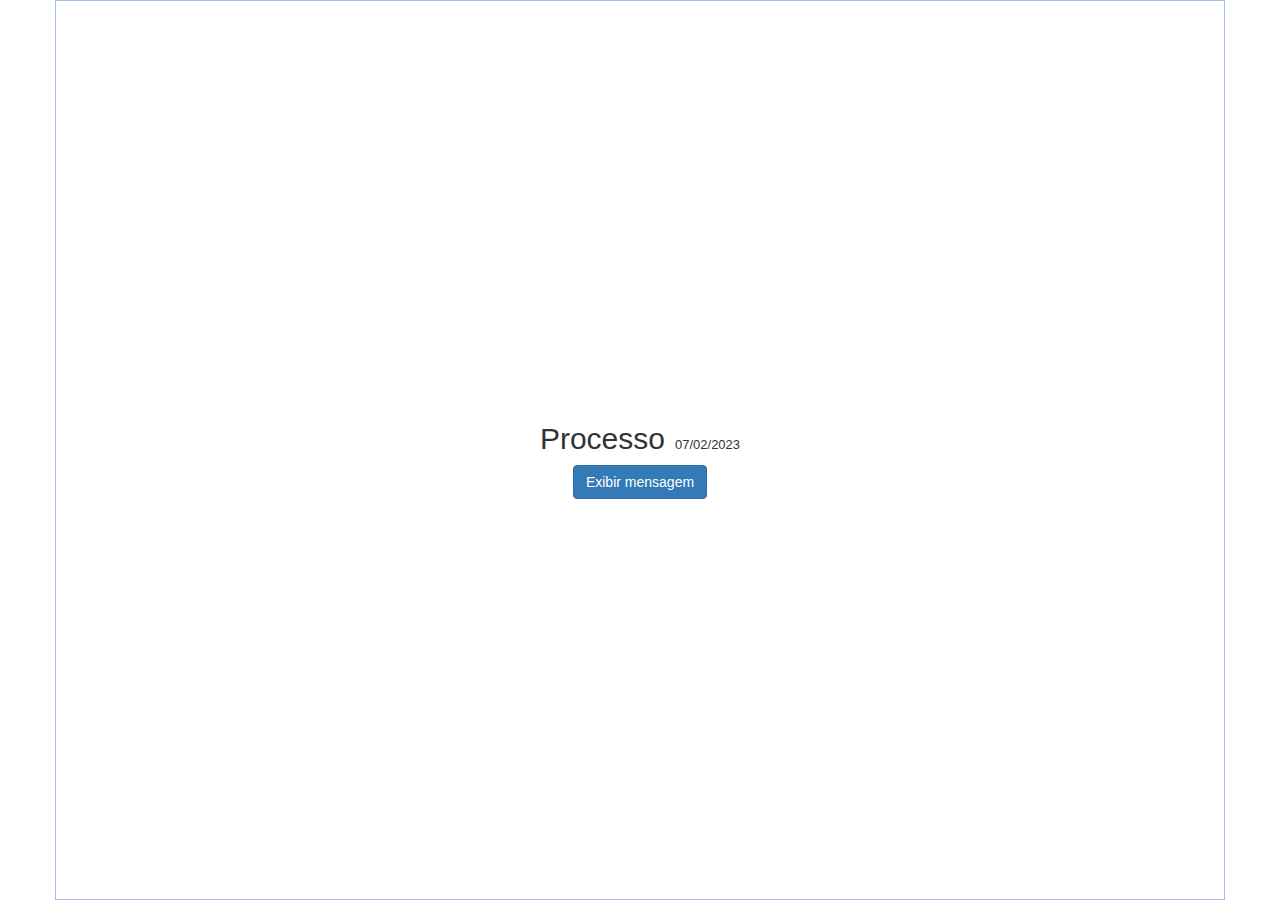
==== index.html @ 85984d8f "archives" ====
<!DOCTYPE html>
<html lang="pt-br">
  <head>
    <meta charset="utf-8" />
    <meta http-equiv="X-UA-Compatible" content="IE=edge" />
    <title></title>
    <meta name="description" content="" />
    <meta name="viewport" content="width=device-width, initial-scale=1" />
    <link rel="stylesheet" href="./style.css" />
    <link
      rel="stylesheet"
      href="https://maxcdn.bootstrapcdn.com/bootstrap/3.3.7/css/bootstrap.min.css"
    />
  </head>
  <body>
    <div class="container">
      <div class="titles">
        <h2>
          Processo<span style="margin-left: 10px; font-size: 13px"
            >07/02/2023</span
          >
        </h2>
      </div>
      <div class="modal fade" id="modal-mensagem">
        <div class="modal-dialog">
          <div class="modal-content">
            <div class="modal-header">
              <button type="button" class="close" data-dismiss="modal">
                <span>×</span>
              </button>
              <h4 class="modal-title">Processo</h4>
            </div>
            <div class="modal-body">
              <form>
                <div class="form-group">
                  <label for="recipient-name" class="col-form-label"
                    >Encaminhar:</label
                  >
                  <input
                    type="text"
                    placeholder="Unidade / Posto Atendimento"
                    class="form-control"
                    id="recipient-name"
                  />
                </div>
                <div class="form-group">
                  <label for="recipient-name" class="col-form-label"
                    >Atribuir:&nbsp;&nbsp;&nbsp;&nbsp;&nbsp;&nbsp;&nbsp;&nbsp;</label
                  >
                  <input
                    type="text"
                    placeholder="Usuário"
                    class="form-control"
                    id="recipient-name"
                  />
                </div>
                <div style="display: flex" class="form-group">
                  <label
                    style="visibility: hidden"
                    for="recipient-name"
                    class="col-form-label"
                    >Atribuir:&nbsp;&nbsp;&nbsp;&nbsp;&nbsp;&nbsp;&nbsp;&nbsp;</label
                  >
                  <textarea class="form-control" id="message-text"></textarea>
                </div>
              </form>
            </div>
            <div class="modal-footer">
              <div
                style="
                  display: flex;
                  justify-content: space-between;
                  align-items: center;
                "
                class="form-group"
              >
                <div
                  style="
                    display: flex;
                    justify-content: space-between;
                    align-items: center;
                  "
                >
                  <label for="recipient-name" class="col-form-label"
                    >Situação:&nbsp;&nbsp;</label
                  >

                  <input type="text" class="form-control" id="recipient-name" />
                </div>

                <button
                  style="background-color: #a0bee6; font-weight: 500"
                  type="button"
                  class="btn-modal btn btn-default"
                  data-dismiss="modal"
                >
                  Enviar
                </button>
              </div>
            </div>
          </div>
        </div>
      </div>

      <button
        class="btn btn-primary"
        data-toggle="modal"
        data-target="#modal-mensagem"
      >
        Exibir mensagem
      </button>
    </div>
    <!-- Javascript -->
    <script src="https://code.jquery.com/jquery-3.1.1.min.js"></script>
    <script src="https://maxcdn.bootstrapcdn.com/bootstrap/3.3.7/js/bootstrap.min.js"></script>
    <script>
      $(function () {
        //código para exibir os modais
        $("#btn-mensagem").click(function () {
          $("#modal-mensagem").modal();
        });
      });
    </script>
  </body>
</html>
---- style.css ----
.container {
  max-width: 1200px;
  border: 1px solid #a0bee6;
  margin: 0 auto;
  min-height: 100vh;
  display: flex;
  flex-direction: column;
  justify-content: center;
  align-items: center;
}

.form-group {
  display: flex;
  justify-content: center;
  align-items: center;
  gap: 20px;
}

#recipient-name::placeholder {
  color: #a0bee6;
  text-align: center;
}
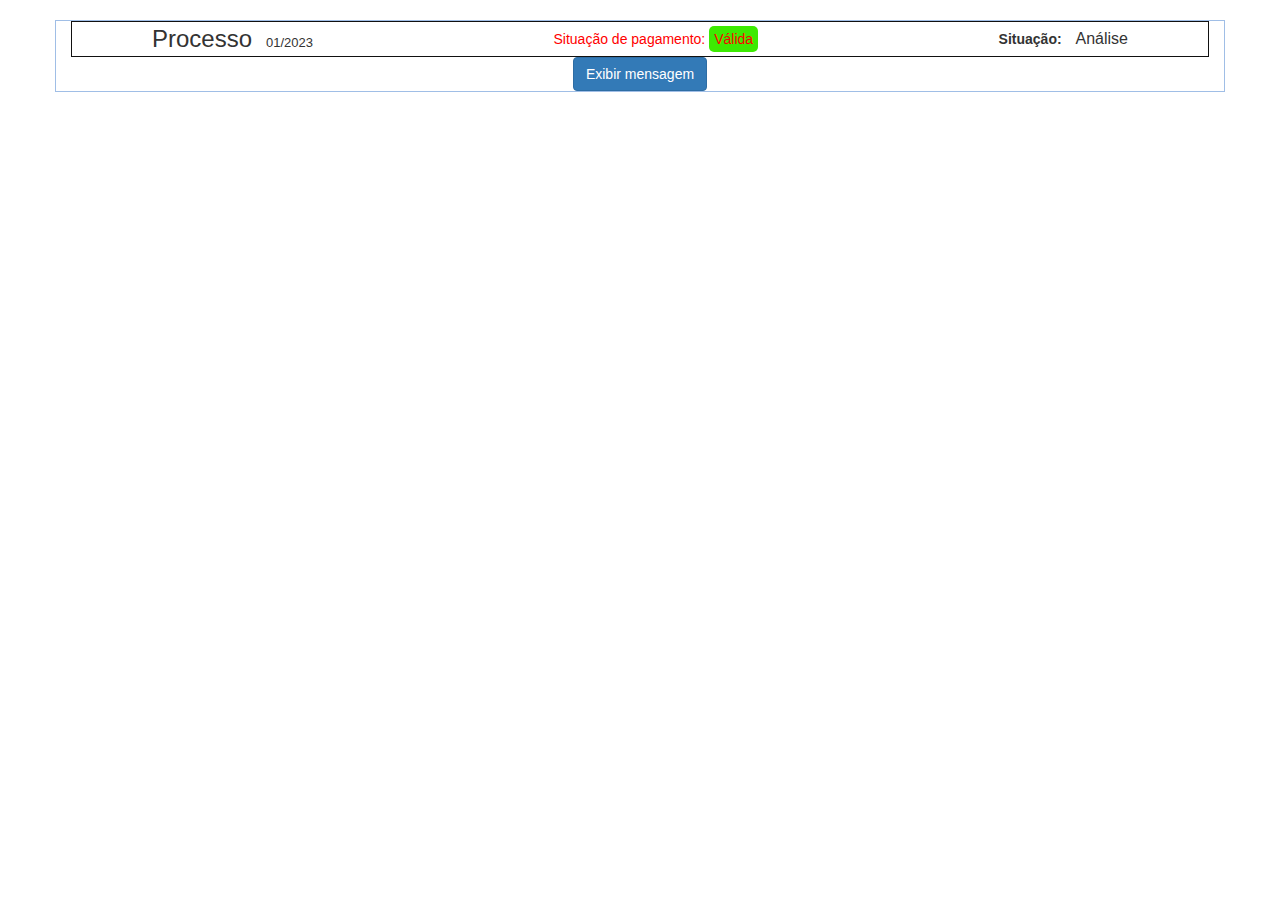
==== commit a1ba4f9f: "atualizações" ====
--- a/index.html
+++ b/index.html
@@ -15,11 +15,18 @@
   <body>
     <div class="container">
       <div class="titles">
-        <h2>
-          Processo<span style="margin-left: 10px; font-size: 13px"
-            >07/02/2023</span
-          >
-        </h2>
+        <div>
+          <span style="font-size: 24px">Processo</span>
+          <span style="margin-left: 10px; font-size: 13px">01/2023</span>
+        </div>
+        <div>
+          <span style="color: red">Situação de pagamento: </span
+          ><span class="pgt-styles">Válida</span>
+        </div>
+        <div>
+          <span style="font-weight: 600">Situação: </span>
+          <span style="margin-left: 10px; font-size: 16px">Análise</span>
+        </div>
       </div>
       <div class="modal fade" id="modal-mensagem">
         <div class="modal-dialog">
--- a/style.css
+++ b/style.css
@@ -1,8 +1,7 @@
 .container {
   max-width: 1200px;
   border: 1px solid #a0bee6;
-  margin: 0 auto;
-  min-height: 100vh;
+  margin: 20px auto;
   display: flex;
   flex-direction: column;
   justify-content: center;
@@ -20,3 +19,19 @@
   color: #a0bee6;
   text-align: center;
 }
+
+.titles {
+  width: 100%;
+  padding: 0 80px;
+  display: flex;
+  justify-content: space-between;
+  align-items: center;
+  border: 1px solid #111;
+}
+
+.pgt-styles {
+  background-color: #3dea02;
+  padding: 5px;
+  border-radius: 5px;
+  color: red;
+}
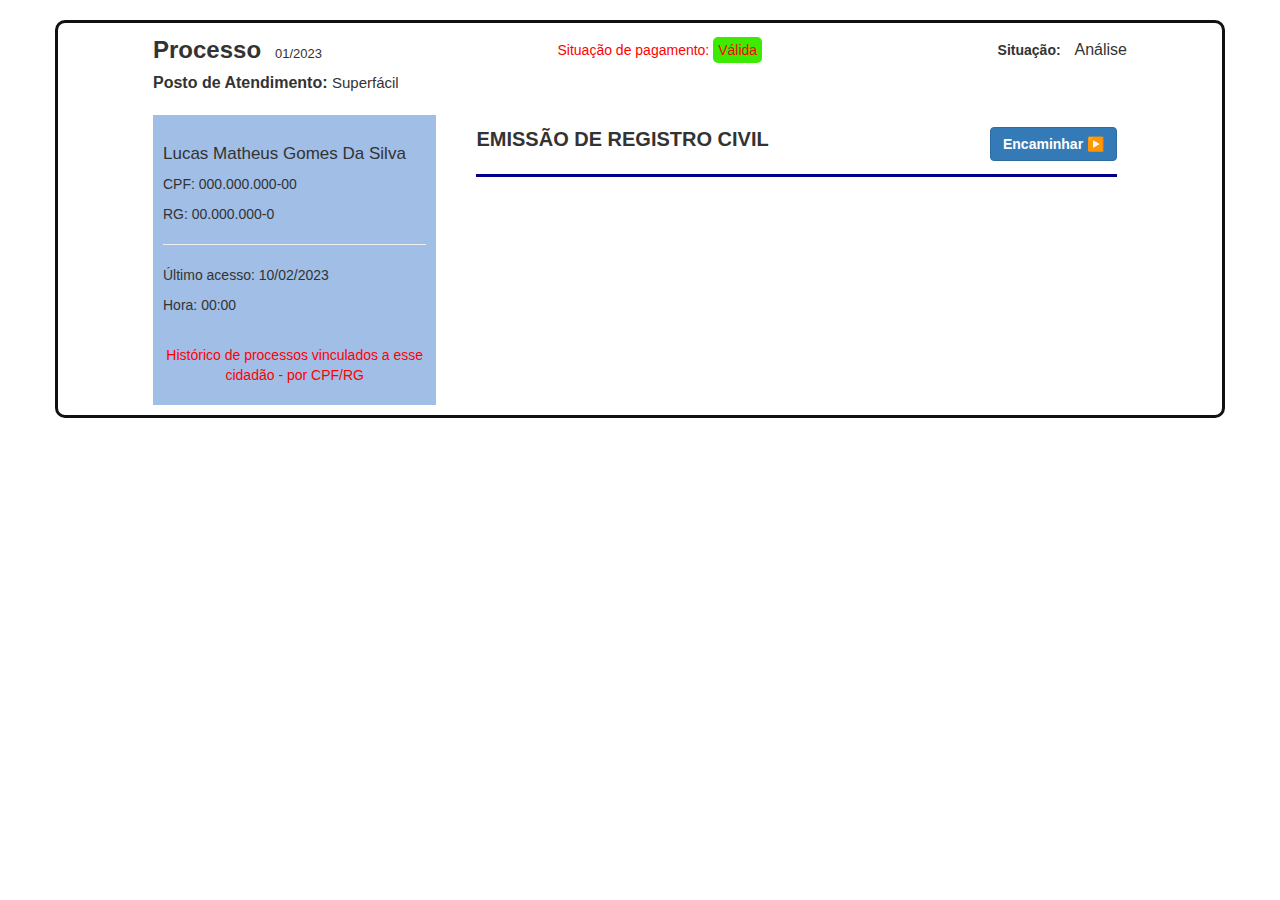
==== commit 541944eb: "atualizações" ====
--- a/index.html
+++ b/index.html
@@ -1,132 +1,129 @@
 <!DOCTYPE html>
 <html lang="pt-br">
-  <head>
-    <meta charset="utf-8" />
-    <meta http-equiv="X-UA-Compatible" content="IE=edge" />
-    <title></title>
-    <meta name="description" content="" />
-    <meta name="viewport" content="width=device-width, initial-scale=1" />
-    <link rel="stylesheet" href="./style.css" />
-    <link
-      rel="stylesheet"
-      href="https://maxcdn.bootstrapcdn.com/bootstrap/3.3.7/css/bootstrap.min.css"
-    />
-  </head>
-  <body>
-    <div class="container">
-      <div class="titles">
-        <div>
-          <span style="font-size: 24px">Processo</span>
-          <span style="margin-left: 10px; font-size: 13px">01/2023</span>
+
+<head>
+  <meta charset="utf-8" />
+  <meta http-equiv="X-UA-Compatible" content="IE=edge" />
+  <title></title>
+  <meta name="description" content="" />
+  <meta name="viewport" content="width=device-width, initial-scale=1" />
+  <link rel="stylesheet" href="./style.css" />
+  <link rel="stylesheet" href="https://maxcdn.bootstrapcdn.com/bootstrap/3.3.7/css/bootstrap.min.css" />
+</head>
+
+<body>
+  <div class="container">
+    <div class="titles">
+      <div>
+        <span style="font-size: 24px; font-weight: 600;">Processo</span>
+        <span style="margin-left: 10px; font-size: 13px">01/2023</span>
+      </div>
+      <div>
+        <span style="color: red">Situação de pagamento: </span><span class="pgt-styles">Válida</span>
+      </div>
+      <div>
+        <span style="font-weight: 600">Situação: </span>
+        <span style="margin-left: 10px; font-size: 16px">Análise</span>
+      </div>
+    </div>
+
+    <div style="margin-top: 5px" class="subtitles">
+
+      <div>
+        <span style="font-size: 16px; font-weight: 600;">Posto de Atendimento: </span><span style="font-size: 15px;">Superfácil</span>
+      </div>
+    </div>
+
+    <div class="box-main">
+      <div class="info-cidadao">
+        <h3 style="font-size: 17px;">Lucas Matheus Gomes Da Silva</h3>
+        <p>CPF: <span>000.000.000-00</span></p>
+        <p>RG: <span>00.000.000-0</span></p>
+        <hr>
+        <p>Último acesso: <span>10/02/2023</span></p>
+        <p>Hora: <span>00:00</span></p>
+        <br />
+        <p style="color: red; text-align: center;">Histórico de processos vinculados a esse cidadão - por CPF/RG</span></p>
+      </div>
+
+      <div class="emissao-registro">
+        <div class="bloco-one">
+          <p>Emissão de registro civil</p>
+          <button style="font-weight: 600;" class="btn btn-primary" data-toggle="modal" data-target="#modal-mensagem">
+            Encaminhar ▶️
+          </button>
         </div>
-        <div>
-          <span style="color: red">Situação de pagamento: </span
-          ><span class="pgt-styles">Válida</span>
+
+        <div class="bloco-two">
+
         </div>
-        <div>
-          <span style="font-weight: 600">Situação: </span>
-          <span style="margin-left: 10px; font-size: 16px">Análise</span>
-        </div>
+
       </div>
-      <div class="modal fade" id="modal-mensagem">
-        <div class="modal-dialog">
-          <div class="modal-content">
-            <div class="modal-header">
-              <button type="button" class="close" data-dismiss="modal">
-                <span>×</span>
-              </button>
-              <h4 class="modal-title">Processo</h4>
-            </div>
-            <div class="modal-body">
-              <form>
-                <div class="form-group">
-                  <label for="recipient-name" class="col-form-label"
-                    >Encaminhar:</label
-                  >
-                  <input
-                    type="text"
-                    placeholder="Unidade / Posto Atendimento"
-                    class="form-control"
-                    id="recipient-name"
-                  />
-                </div>
-                <div class="form-group">
-                  <label for="recipient-name" class="col-form-label"
-                    >Atribuir:&nbsp;&nbsp;&nbsp;&nbsp;&nbsp;&nbsp;&nbsp;&nbsp;</label
-                  >
-                  <input
-                    type="text"
-                    placeholder="Usuário"
-                    class="form-control"
-                    id="recipient-name"
-                  />
-                </div>
-                <div style="display: flex" class="form-group">
-                  <label
-                    style="visibility: hidden"
-                    for="recipient-name"
-                    class="col-form-label"
-                    >Atribuir:&nbsp;&nbsp;&nbsp;&nbsp;&nbsp;&nbsp;&nbsp;&nbsp;</label
-                  >
-                  <textarea class="form-control" id="message-text"></textarea>
-                </div>
-              </form>
-            </div>
-            <div class="modal-footer">
-              <div
-                style="
+    </div>
+
+    <div class="modal fade" id="modal-mensagem">
+      <div class="modal-dialog">
+        <div class="modal-content">
+          <div class="modal-header">
+            <button type="button" class="close" data-dismiss="modal">
+              <span>×</span>
+            </button>
+            <h4 class="modal-title">Processo</h4>
+          </div>
+          <div class="modal-body">
+            <form>
+              <div class="form-group">
+                <label for="recipient-name" class="col-form-label">Encaminhar:</label>
+                <input type="text" placeholder="Unidade / Posto Atendimento" class="form-control" id="recipient-name" />
+              </div>
+              <div class="form-group">
+                <label for="recipient-name" class="col-form-label">Atribuir:&nbsp;&nbsp;&nbsp;&nbsp;&nbsp;&nbsp;&nbsp;&nbsp;</label>
+                <input type="text" placeholder="Usuário" class="form-control" id="recipient-name" />
+              </div>
+              <div style="display: flex" class="form-group">
+                <label style="visibility: hidden" for="recipient-name" class="col-form-label">Atribuir:&nbsp;&nbsp;&nbsp;&nbsp;&nbsp;&nbsp;&nbsp;&nbsp;</label>
+                <textarea class="form-control" id="message-text"></textarea>
+              </div>
+            </form>
+          </div>
+          <div class="modal-footer">
+            <div style="
                   display: flex;
                   justify-content: space-between;
                   align-items: center;
-                "
-                class="form-group"
-              >
-                <div
-                  style="
+                " class="form-group">
+              <div style="
                     display: flex;
                     justify-content: space-between;
                     align-items: center;
-                  "
-                >
-                  <label for="recipient-name" class="col-form-label"
-                    >Situação:&nbsp;&nbsp;</label
-                  >
+                  ">
+                <label for="recipient-name" class="col-form-label">Situação:&nbsp;&nbsp;</label>
 
-                  <input type="text" class="form-control" id="recipient-name" />
-                </div>
+                <input type="text" class="form-control" id="recipient-name" />
+              </div>
 
-                <button
-                  style="background-color: #a0bee6; font-weight: 500"
-                  type="button"
-                  class="btn-modal btn btn-default"
-                  data-dismiss="modal"
-                >
-                  Enviar
-                </button>
-              </div>
+              <button style="background-color: #a0bee6; font-weight: 500" type="button" class="btn-modal btn btn-default" data-dismiss="modal">
+                Enviar
+              </button>
             </div>
           </div>
         </div>
       </div>
+    </div>
 
-      <button
-        class="btn btn-primary"
-        data-toggle="modal"
-        data-target="#modal-mensagem"
-      >
-        Exibir mensagem
-      </button>
-    </div>
-    <!-- Javascript -->
-    <script src="https://code.jquery.com/jquery-3.1.1.min.js"></script>
-    <script src="https://maxcdn.bootstrapcdn.com/bootstrap/3.3.7/js/bootstrap.min.js"></script>
-    <script>
-      $(function () {
-        //código para exibir os modais
-        $("#btn-mensagem").click(function () {
-          $("#modal-mensagem").modal();
-        });
+
+  </div>
+  <!-- Javascript -->
+  <script src="https://code.jquery.com/jquery-3.1.1.min.js"></script>
+  <script src="https://maxcdn.bootstrapcdn.com/bootstrap/3.3.7/js/bootstrap.min.js"></script>
+  <script>
+    $(function () {
+      //código para exibir os modais
+      $("#btn-mensagem").click(function () {
+        $("#modal-mensagem").modal();
       });
-    </script>
-  </body>
-</html>
+    });
+  </script>
+</body>
+
+</html>--- a/style.css
+++ b/style.css
@@ -1,6 +1,8 @@
 .container {
   max-width: 1200px;
-  border: 1px solid #a0bee6;
+  border: 3px solid #111;
+  padding: 10px 0;
+  border-radius: 10px;
   margin: 20px auto;
   display: flex;
   flex-direction: column;
@@ -26,7 +28,14 @@
   display: flex;
   justify-content: space-between;
   align-items: center;
-  border: 1px solid #111;
+}
+
+.subtitles {
+  width: 100%;
+  padding: 0 80px;
+  display: flex;
+  justify-content: space-between;
+  align-items: center;
 }
 
 .pgt-styles {
@@ -35,3 +44,35 @@
   border-radius: 5px;
   color: red;
 }
+
+.box-main {
+  width: 100%;
+  padding: 0 80px;
+  display: flex;
+  justify-content: space-between;
+  margin-top: 20px;
+  gap: 30px;
+}
+
+.info-cidadao {
+  background-color: #a0bee6;
+  flex: 30%;
+  padding: 10px;
+}
+
+.emissao-registro {
+  flex: 70%;
+  padding: 10px;
+  /* margin-top: -82px; */
+}
+
+.bloco-one {
+  display: flex;
+  align-items: center;
+  justify-content: space-between;
+  text-transform: uppercase;
+  font-weight: 600;
+  font-size: 20px;
+  border-bottom: 3px solid darkblue;
+  padding-bottom: 10px;
+}
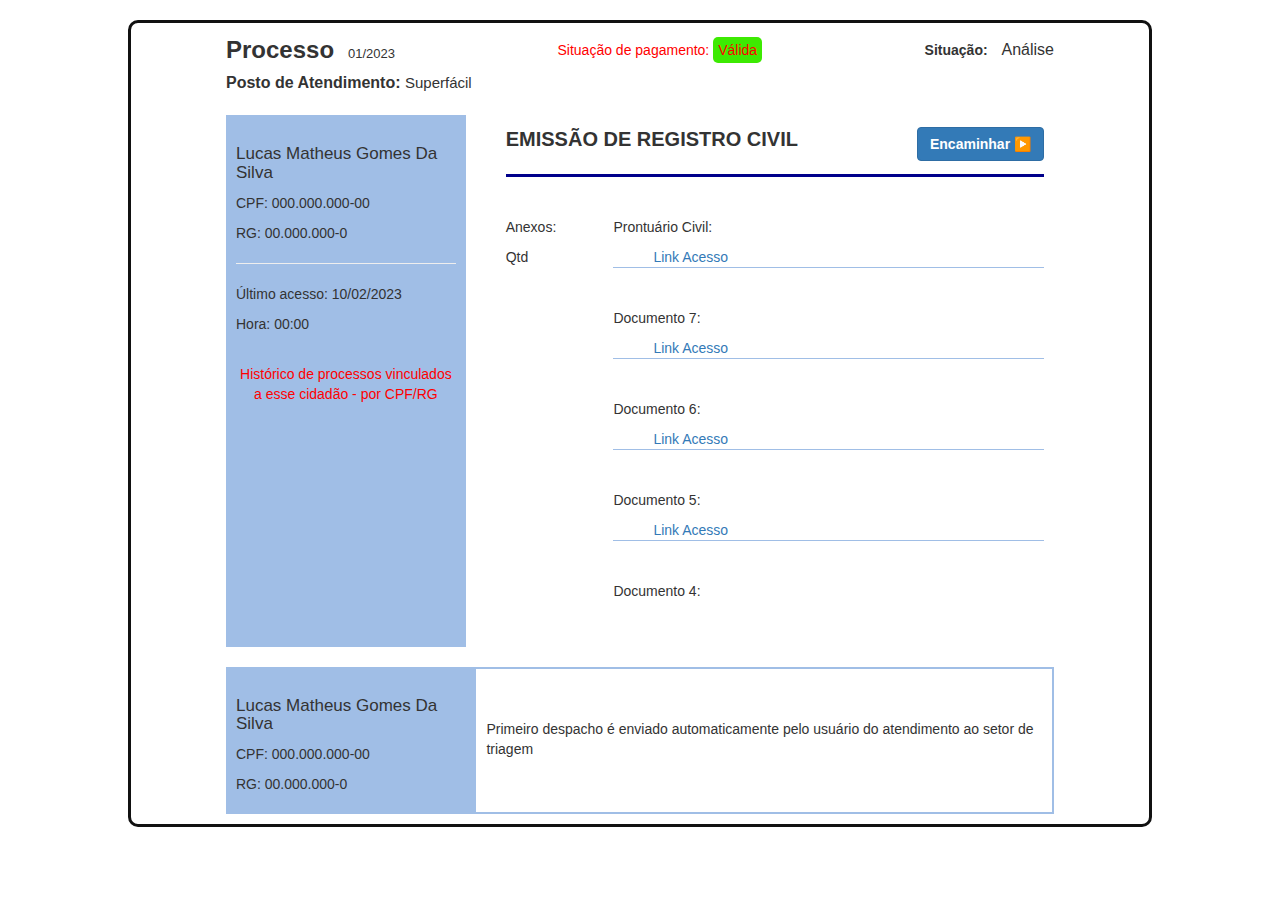
==== commit d5fc5a34: "atualizações" ====
--- a/index.html
+++ b/index.html
@@ -55,9 +55,71 @@
         </div>
 
         <div class="bloco-two">
+          <div style="flex: 20%; margin-top: 40px;">
+            <p>Anexos:</p>
+            <p>Qtd</p>
+          </div>
 
+          <div class="scroll" style="flex: 80%; margin: 40px 0; ">
+            <div style="border-bottom: 1px solid #a0bee6;">
+              <p>Prontuário Civil:</p>
+              <a style="margin-left: 40px;" href="#">Link Acesso</a>
+            </div>
+
+            <div style="margin-top: 40px; border-bottom: 1px solid #a0bee6;">
+              <p>Documento 7:</p>
+              <a style="margin-left: 40px;" href="#">Link Acesso</a>
+            </div>
+
+            <div style="margin-top: 40px; border-bottom: 1px solid #a0bee6;">
+              <p>Documento 6:</p>
+              <a style="margin-left: 40px;" href="#">Link Acesso</a>
+            </div>
+
+            <div style="margin-top: 40px; border-bottom: 1px solid #a0bee6;">
+              <p>Documento 5:</p>
+              <a style="margin-left: 40px;" href="#">Link Acesso</a>
+            </div>
+
+            <div style="margin-top: 40px; border-bottom: 1px solid #a0bee6;">
+              <p>Documento 4:</p>
+              <a style="margin-left: 40px;" href="#">Link Acesso</a>
+            </div>
+
+            <div style="margin-top: 40px; border-bottom: 1px solid #a0bee6;">
+              <p>Documento 3:</p>
+              <a style="margin-left: 40px;" href="#">Link Acesso</a>
+            </div>
+
+            <div style="margin-top: 40px; border-bottom: 1px solid #a0bee6;">
+              <p>Documento 2:</p>
+              <a style="margin-left: 40px;" href="#">Link Acesso</a>
+            </div>
+
+            <div style="margin-top: 40px; border-bottom: 1px solid #a0bee6;">
+              <p>Documento 1:</p>
+              <a style="margin-left: 40px;" href="#">Link Acesso</a>
+            </div>
+          </div>
         </div>
 
+      </div>
+    </div>
+
+    <div class="box-despacho">
+      <div class="info-despacho">
+        <h3 style="font-size: 17px;">Lucas Matheus Gomes Da Silva</h3>
+        <p>CPF: <span>000.000.000-00</span></p>
+        <p>RG: <span>00.000.000-0</span></p>
+
+      </div>
+
+      <div class="emissao-despacho">
+        <div class="bloco-two">
+          <div style="flex: 20%; margin-top: 40px;">
+            <p>Primeiro despacho é enviado automaticamente pelo usuário do atendimento ao setor de triagem</p>
+          </div>
+        </div>
       </div>
     </div>
 
--- a/style.css
+++ b/style.css
@@ -1,5 +1,5 @@
 .container {
-  max-width: 1200px;
+  max-width: 1024px;
   border: 3px solid #111;
   padding: 10px 0;
   border-radius: 10px;
@@ -45,7 +45,8 @@
   color: red;
 }
 
-.box-main {
+.box-main,
+.box-despacho {
   width: 100%;
   padding: 0 80px;
   display: flex;
@@ -54,7 +55,12 @@
   gap: 30px;
 }
 
-.info-cidadao {
+.box-despacho {
+  gap: 0;
+}
+
+.info-cidadao,
+.info-despacho {
   background-color: #a0bee6;
   flex: 30%;
   padding: 10px;
@@ -63,7 +69,13 @@
 .emissao-registro {
   flex: 70%;
   padding: 10px;
-  /* margin-top: -82px; */
+}
+
+.emissao-despacho {
+  flex: 70%;
+  padding: 10px;
+  gap: 0;
+  border: 2px solid #a0bee6;
 }
 
 .bloco-one {
@@ -76,3 +88,13 @@
   border-bottom: 3px solid darkblue;
   padding-bottom: 10px;
 }
+
+.bloco-two {
+  display: flex;
+}
+
+.scroll {
+  height: 380px;
+  overflow: scroll;
+  overflow-x: hidden;
+}
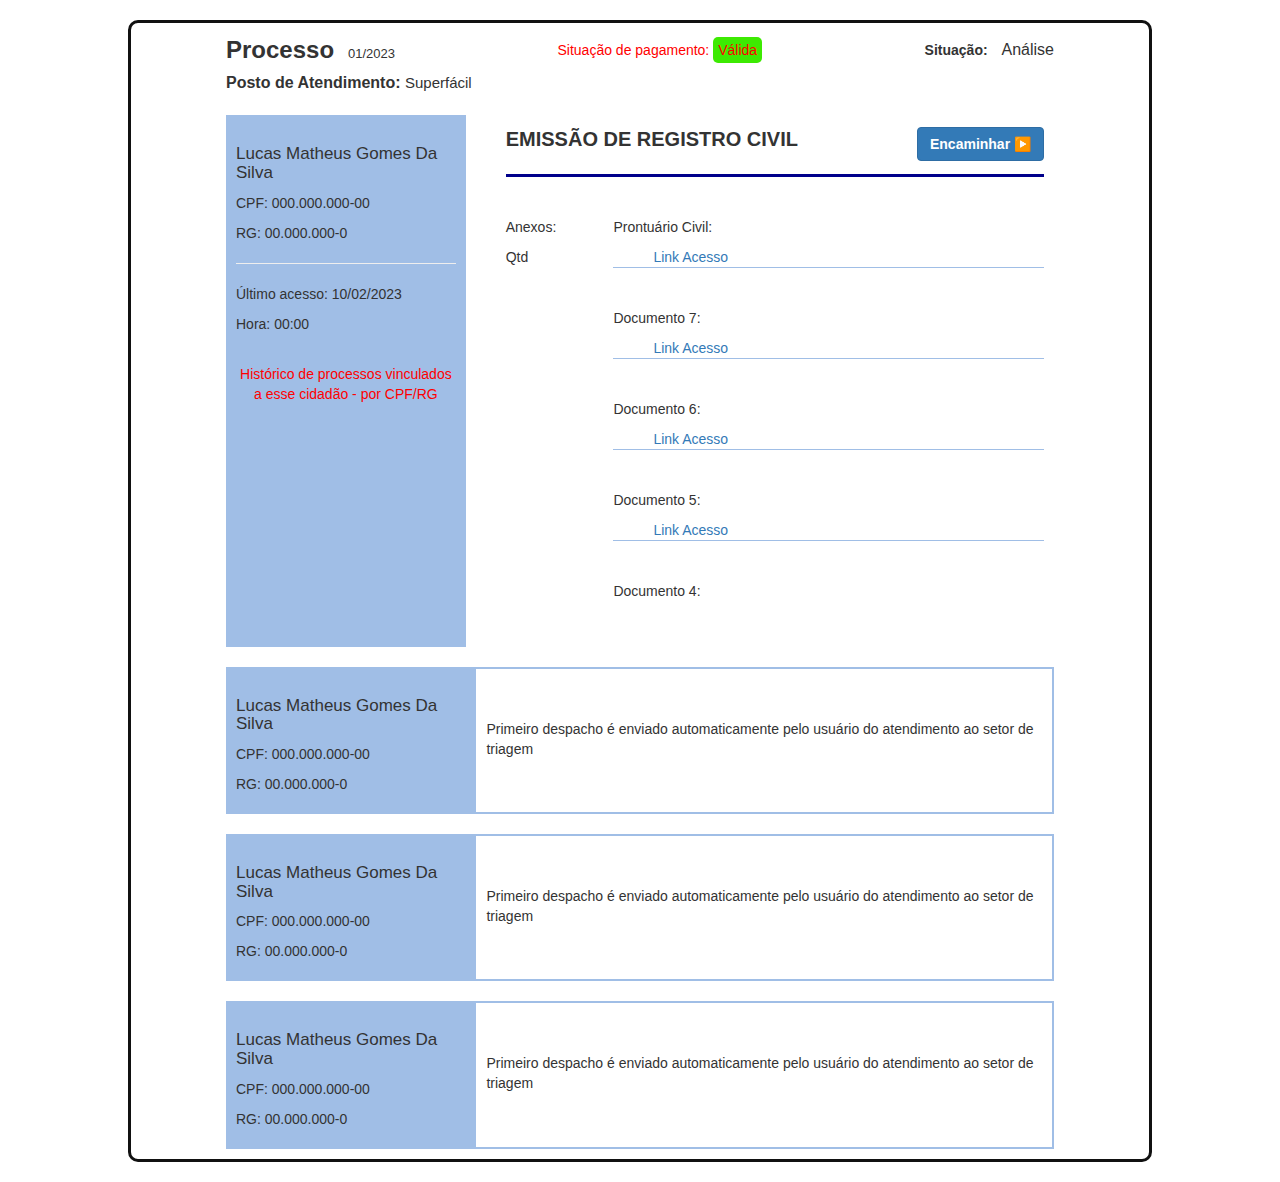
==== commit 890b3b0c: "atualizações" ====
--- a/index.html
+++ b/index.html
@@ -111,9 +111,37 @@
         <h3 style="font-size: 17px;">Lucas Matheus Gomes Da Silva</h3>
         <p>CPF: <span>000.000.000-00</span></p>
         <p>RG: <span>00.000.000-0</span></p>
-
-      </div>
-
+      </div>
+      <div class="emissao-despacho">
+        <div class="bloco-two">
+          <div style="flex: 20%; margin-top: 40px;">
+            <p>Primeiro despacho é enviado automaticamente pelo usuário do atendimento ao setor de triagem</p>
+          </div>
+        </div>
+      </div>
+    </div>
+
+    <div class="box-despacho">
+      <div class="info-despacho">
+        <h3 style="font-size: 17px;">Lucas Matheus Gomes Da Silva</h3>
+        <p>CPF: <span>000.000.000-00</span></p>
+        <p>RG: <span>00.000.000-0</span></p>
+      </div>
+      <div class="emissao-despacho">
+        <div class="bloco-two">
+          <div style="flex: 20%; margin-top: 40px;">
+            <p>Primeiro despacho é enviado automaticamente pelo usuário do atendimento ao setor de triagem</p>
+          </div>
+        </div>
+      </div>
+    </div>
+
+    <div class="box-despacho">
+      <div class="info-despacho">
+        <h3 style="font-size: 17px;">Lucas Matheus Gomes Da Silva</h3>
+        <p>CPF: <span>000.000.000-00</span></p>
+        <p>RG: <span>00.000.000-0</span></p>
+      </div>
       <div class="emissao-despacho">
         <div class="bloco-two">
           <div style="flex: 20%; margin-top: 40px;">
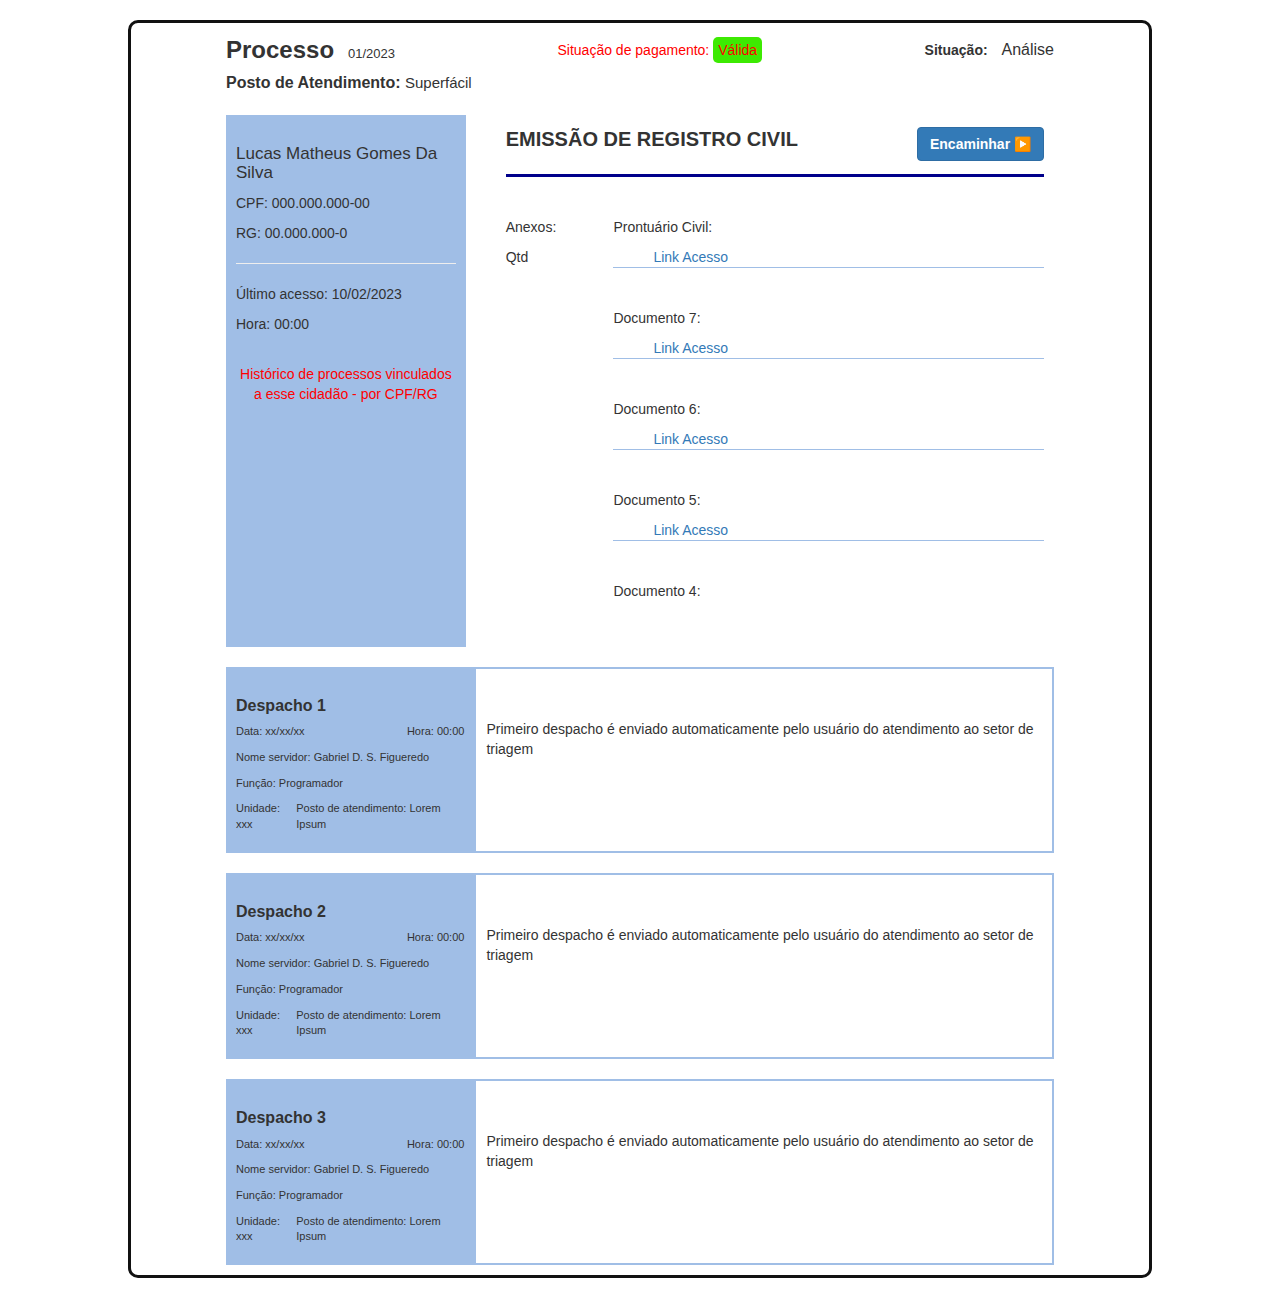
==== commit b759c410: "Atualizações" ====
--- a/index.html
+++ b/index.html
@@ -108,9 +108,19 @@
 
     <div class="box-despacho">
       <div class="info-despacho">
-        <h3 style="font-size: 17px;">Lucas Matheus Gomes Da Silva</h3>
-        <p>CPF: <span>000.000.000-00</span></p>
-        <p>RG: <span>00.000.000-0</span></p>
+        <h3 style="font-size: 16px; font-weight: bold;">Despacho 1</h3>
+        <div style="display: flex; justify-content: space-between;">
+          <p style="font-size: 11px;">Data: <span>xx/xx/xx</span></p>
+          <p style="font-size: 11px;">Hora: <span>00:00</span></p>
+        </div>
+
+        <p style="font-size: 11px;">Nome servidor: <span>Gabriel D. S. Figueredo</span></p>
+        <p style="font-size: 11px;">Função: <span>Programador</span></p>
+
+        <div style="display: flex; justify-content: space-between;">
+          <p style="font-size: 11px;">Unidade: <span>xxx</span></p>
+          <p style="font-size: 11px;">Posto de atendimento: <span>Lorem Ipsum</span></p>
+        </div>
       </div>
       <div class="emissao-despacho">
         <div class="bloco-two">
@@ -123,9 +133,19 @@
 
     <div class="box-despacho">
       <div class="info-despacho">
-        <h3 style="font-size: 17px;">Lucas Matheus Gomes Da Silva</h3>
-        <p>CPF: <span>000.000.000-00</span></p>
-        <p>RG: <span>00.000.000-0</span></p>
+        <h3 style="font-size: 16px; font-weight: bold;">Despacho 2</h3>
+        <div style="display: flex; justify-content: space-between;">
+          <p style="font-size: 11px;">Data: <span>xx/xx/xx</span></p>
+          <p style="font-size: 11px;">Hora: <span>00:00</span></p>
+        </div>
+
+        <p style="font-size: 11px;">Nome servidor: <span>Gabriel D. S. Figueredo</span></p>
+        <p style="font-size: 11px;">Função: <span>Programador</span></p>
+
+        <div style="display: flex; justify-content: space-between;">
+          <p style="font-size: 11px;">Unidade: <span>xxx</span></p>
+          <p style="font-size: 11px;">Posto de atendimento: <span>Lorem Ipsum</span></p>
+        </div>
       </div>
       <div class="emissao-despacho">
         <div class="bloco-two">
@@ -135,12 +155,24 @@
         </div>
       </div>
     </div>
+
+
 
     <div class="box-despacho">
       <div class="info-despacho">
-        <h3 style="font-size: 17px;">Lucas Matheus Gomes Da Silva</h3>
-        <p>CPF: <span>000.000.000-00</span></p>
-        <p>RG: <span>00.000.000-0</span></p>
+        <h3 style="font-size: 16px; font-weight: bold;">Despacho 3</h3>
+        <div style="display: flex; justify-content: space-between;">
+          <p style="font-size: 11px;">Data: <span>xx/xx/xx</span></p>
+          <p style="font-size: 11px;">Hora: <span>00:00</span></p>
+        </div>
+
+        <p style="font-size: 11px;">Nome servidor: <span>Gabriel D. S. Figueredo</span></p>
+        <p style="font-size: 11px;">Função: <span>Programador</span></p>
+
+        <div style="display: flex; justify-content: space-between;">
+          <p style="font-size: 11px;">Unidade: <span>xxx</span></p>
+          <p style="font-size: 11px;">Posto de atendimento: <span>Lorem Ipsum</span></p>
+        </div>
       </div>
       <div class="emissao-despacho">
         <div class="bloco-two">
